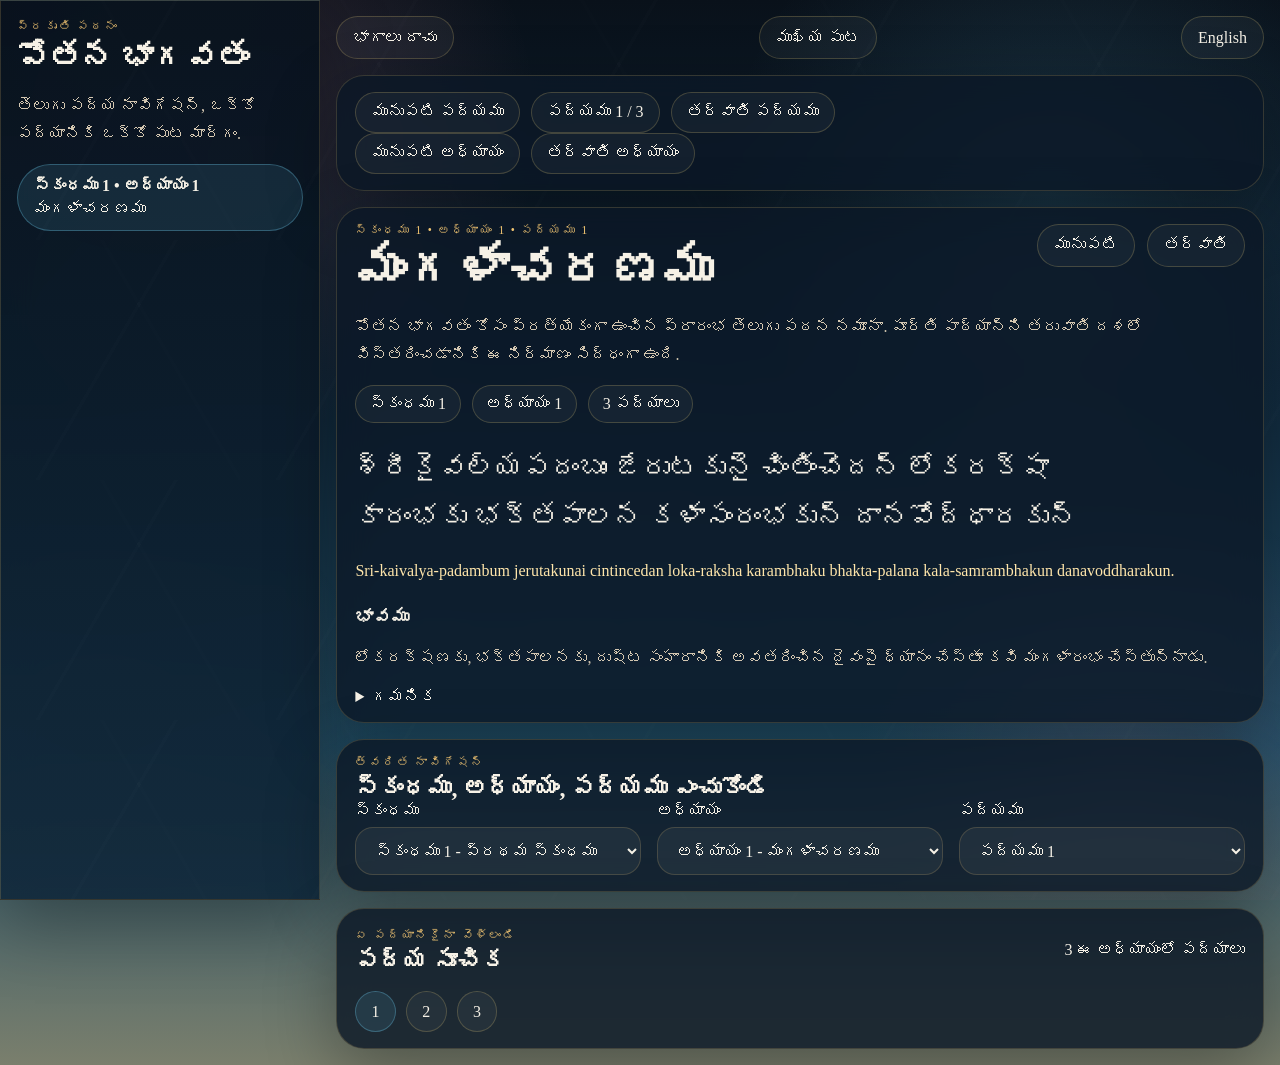
==== telugu.html @ 6f351b75 "Initial Bhagavatam site" ====
<!doctype html>
<html lang="te">
  <head>
    <meta charset="UTF-8" />
    <meta name="viewport" content="width=device-width, initial-scale=1.0" />
    <title>పోతన భాగవతం</title>
    <link rel="stylesheet" href="styles.css" />
  </head>
  <body class="reader-body" data-language="te">
    <div class="page-shell">
      <aside class="sidebar" id="sidebar"></aside>

      <main class="main-panel">
        <section class="top-strip">
          <button class="secondary-link button-link" id="sidebarToggle" type="button">భాగాలు</button>
          <a class="secondary-link" href="index.html">ముఖ్య పుట</a>
          <a class="secondary-link" href="english.html">English</a>
        </section>

        <section class="control-bar">
          <div class="verse-rail" id="verseNav"></div>
          <div class="chapter-rail" id="chapterNav"></div>
        </section>

        <article class="shloka-card">
          <div class="verse-header">
            <div>
              <p class="eyebrow" id="verseLocation">పద్యము</p>
              <h1 id="chapterTitle">లోడవుతోంది...</h1>
            </div>
            <div class="jump-actions">
              <button id="prevVerse" type="button">మునుపటి</button>
              <button id="nextVerse" type="button">తర్వాతి</button>
            </div>
          </div>

          <p class="chapter-summary" id="chapterSummary"></p>
          <div class="chapter-meta" id="chapterMeta"></div>

          <div class="shloka-text" id="verseText"></div>
          <div class="transliteration" id="transliteration"></div>

          <div class="meaning-block">
            <h2 id="meaningHeading">భావము</h2>
            <p id="verseMeaning"></p>
          </div>

          <details class="word-meanings">
            <summary id="wordMeaningLabel">గమనిక</summary>
            <p id="wordMeanings"></p>
          </details>
        </article>

        <section class="dropdown-nav-card">
          <div class="section-head">
            <div>
              <p class="eyebrow" id="dropdownEyebrow">త్వరిత నావిగేషన్</p>
              <h2 id="dropdownHeading">స్కంధము, అధ్యాయం, పద్యము ఎంచుకోండి</h2>
            </div>
          </div>
          <div class="dropdown-nav triple-nav">
            <label class="dropdown-field">
              <span id="cantoSelectLabel">స్కంధము</span>
              <select id="cantoSelect"></select>
            </label>
            <label class="dropdown-field">
              <span id="chapterSelectLabel">అధ్యాయం</span>
              <select id="chapterSelect"></select>
            </label>
            <label class="dropdown-field">
              <span id="verseSelectLabel">పద్యము</span>
              <select id="verseSelect"></select>
            </label>
          </div>
        </section>

        <section class="jump-grid-wrap">
          <div class="section-head">
            <div>
              <p class="eyebrow" id="jumpEyebrow">ఏ పద్యానికైనా వెళ్లండి</p>
              <h2 id="jumpHeading">పద్య సూచిక</h2>
            </div>
            <p id="jumpLabel"></p>
          </div>
          <div class="jump-grid" id="jumpGrid"></div>
        </section>
      </main>
    </div>

    <script src="app.js"></script>
  </body>
</html>
---- styles.css ----
:root {
  --bg: #08131f;
  --bg-alt: #16354b;
  --surface: rgba(11, 24, 39, 0.82);
  --surface-soft: rgba(255, 244, 224, 0.08);
  --text: #f6f1e6;
  --muted: #d4c7b1;
  --accent: #f2c572;
  --accent-strong: #ffe6ab;
  --lotus: #f28ea8;
  --river: #62b8d9;
  --stone: #72533d;
  --border: rgba(242, 197, 114, 0.18);
  --shadow: 0 24px 70px rgba(0, 0, 0, 0.32);
}

* {
  box-sizing: border-box;
}

body {
  margin: 0;
  min-height: 100vh;
  color: var(--text);
  font-family: "Palatino Linotype", "Book Antiqua", Georgia, serif;
  background:
    radial-gradient(circle at 18% 12%, rgba(242, 142, 168, 0.16), transparent 22%),
    radial-gradient(circle at 82% 18%, rgba(98, 184, 217, 0.16), transparent 24%),
    linear-gradient(180deg, #09111a 0%, #10273a 35%, #214f68 70%, #f1bf73 140%);
}

body::before,
body::after {
  content: "";
  position: fixed;
  inset: 0;
  pointer-events: none;
}

body::before {
  background:
    radial-gradient(circle at 8% 82%, rgba(114, 83, 61, 0.24), transparent 20%),
    radial-gradient(circle at 88% 84%, rgba(242, 142, 168, 0.12), transparent 20%);
}

body::after {
  opacity: 0.45;
  background-image:
    linear-gradient(120deg, transparent 0 46%, rgba(255, 255, 255, 0.03) 46% 47%, transparent 47% 100%),
    linear-gradient(60deg, transparent 0 63%, rgba(255, 255, 255, 0.025) 63% 64%, transparent 64% 100%);
  background-size: 240px 240px;
}

a,
button,
select {
  font: inherit;
}

.landing-shell,
.main-panel {
  position: relative;
  z-index: 1;
}

.landing-shell {
  max-width: 1220px;
  margin: 0 auto;
  padding: 1.2rem;
}

.landing-hero,
.landing-card,
.control-bar,
.shloka-card,
.dropdown-nav-card,
.jump-grid-wrap,
.sidebar {
  border: 1px solid var(--border);
  background: var(--surface);
  backdrop-filter: blur(16px);
  box-shadow: var(--shadow);
}

.landing-hero {
  display: grid;
  grid-template-columns: minmax(0, 1.1fr) minmax(280px, 0.9fr);
  gap: 1.2rem;
  overflow: hidden;
  padding: 1.3rem;
  border-radius: 32px;
}

.landing-art,
.landing-copy {
  align-self: center;
}

.landing-hero h1,
.shloka-card h1 {
  margin: 0;
  line-height: 1.06;
  font-size: clamp(2rem, 4vw, 4rem);
}

.eyebrow {
  margin: 0 0 0.45rem;
  text-transform: uppercase;
  letter-spacing: 0.16em;
  font-size: 0.72rem;
  color: var(--accent);
}

.lead,
.chapter-summary,
.landing-card p,
.sidebar-subtitle,
.meaning-block p,
.word-meanings p {
  color: var(--muted);
  line-height: 1.75;
}

.landing-actions,
.top-strip,
.chapter-meta,
.preview-pills,
.verse-rail,
.chapter-rail,
.jump-actions {
  display: flex;
  flex-wrap: wrap;
  gap: 0.7rem;
}

.landing-actions,
.chapter-meta {
  margin-top: 1rem;
}

.primary-link,
.secondary-link,
.chapter-chip,
.rail-link,
.jump-link,
.chapter-button,
.jump-actions button {
  border-radius: 999px;
  text-decoration: none;
}

.primary-link,
.secondary-link,
.chapter-button,
.jump-actions button {
  padding: 0.72rem 1rem;
}

.primary-link {
  color: #1a2230;
  background: linear-gradient(180deg, #ffe7ae, #efb85d);
}

.secondary-link,
.chapter-button,
.jump-actions button,
.rail-link,
.jump-link,
.chapter-chip {
  color: var(--text);
  border: 1px solid rgba(215, 192, 108, 0.24);
  background: rgba(255, 255, 255, 0.04);
}

.button-link {
  cursor: pointer;
}

.summary-grid {
  display: grid;
  grid-template-columns: repeat(2, minmax(0, 1fr));
  gap: 1rem;
  margin-top: 1rem;
}

.landing-card,
.control-bar,
.shloka-card,
.dropdown-nav-card,
.jump-grid-wrap {
  margin-top: 1rem;
  padding: 1rem 1.15rem;
  border-radius: 28px;
}

.preview-pills span,
.chapter-meta span {
  padding: 0.55rem 0.85rem;
  border-radius: 999px;
  border: 1px solid rgba(215, 192, 108, 0.24);
  background: rgba(255, 255, 255, 0.04);
}

.page-shell {
  display: grid;
  grid-template-columns: 320px minmax(0, 1fr);
  min-height: 100vh;
}

.page-shell.sidebar-collapsed {
  grid-template-columns: 0 minmax(0, 1fr);
}

.sidebar {
  position: sticky;
  top: 0;
  height: 100vh;
  overflow: auto;
  padding: 1.2rem 1rem 2rem;
  background:
    linear-gradient(180deg, rgba(8, 18, 29, 0.96), rgba(16, 40, 59, 0.92)),
    radial-gradient(circle at top, rgba(242, 142, 168, 0.12), transparent 40%);
}

.page-shell.sidebar-collapsed .sidebar {
  opacity: 0;
  pointer-events: none;
  overflow: hidden;
  padding: 0;
  border: 0;
}

.sidebar-title {
  margin: 0;
  font-size: 2rem;
}

.chapter-list {
  display: grid;
  gap: 0.7rem;
  margin-top: 1rem;
}

.chapter-button {
  text-align: left;
  display: grid;
  gap: 0.35rem;
}

.chapter-button.active,
.jump-link.active,
.rail-link:hover,
.chapter-button:hover,
.secondary-link:hover,
.jump-actions button:hover {
  background: rgba(98, 184, 217, 0.12);
  border-color: rgba(98, 184, 217, 0.36);
}

.main-panel {
  padding: 1rem;
}

.top-strip {
  justify-content: space-between;
}

.verse-header {
  display: flex;
  justify-content: space-between;
  gap: 1rem;
  align-items: flex-start;
}

.shloka-text {
  margin-top: 1.25rem;
  white-space: pre-line;
  font-size: clamp(1.45rem, 2.2vw, 2rem);
  line-height: 1.75;
}

.transliteration {
  margin-top: 1rem;
  color: var(--accent-strong);
  line-height: 1.8;
  white-space: pre-line;
}

.meaning-block {
  margin-top: 1.3rem;
}

.meaning-block h2 {
  margin: 0 0 0.4rem;
  font-size: 1.1rem;
}

.word-meanings {
  margin-top: 1rem;
}

.dropdown-nav {
  display: grid;
  gap: 1rem;
}

.triple-nav {
  grid-template-columns: repeat(3, minmax(0, 1fr));
}

.dropdown-field {
  display: grid;
  gap: 0.45rem;
}

select {
  width: 100%;
  padding: 0.85rem 0.95rem;
  color: var(--text);
  background: rgba(255, 255, 255, 0.05);
  border: 1px solid var(--border);
  border-radius: 18px;
}

.section-head {
  display: flex;
  justify-content: space-between;
  gap: 1rem;
  align-items: end;
}

.section-head h2 {
  margin: 0;
}

.jump-grid {
  margin-top: 1rem;
  display: flex;
  flex-wrap: wrap;
  gap: 0.65rem;
}

.jump-link,
.rail-link,
.chapter-chip {
  padding: 0.65rem 0.95rem;
}

.art-orb {
  position: relative;
  min-height: 340px;
  border-radius: 32px;
  overflow: hidden;
  background:
    radial-gradient(circle at 50% 20%, rgba(255, 230, 171, 0.24), transparent 24%),
    radial-gradient(circle at 50% 88%, rgba(98, 184, 217, 0.22), transparent 30%),
    linear-gradient(180deg, rgba(20, 42, 66, 0.98), rgba(13, 26, 42, 0.98) 56%, rgba(235, 172, 94, 0.95));
}

.orb {
  position: absolute;
  border-radius: 999px;
  filter: blur(2px);
}

.orb-a {
  inset: auto auto 12% 8%;
  width: 220px;
  height: 120px;
  background: radial-gradient(circle, rgba(98, 184, 217, 0.42), rgba(98, 184, 217, 0.04));
}

.orb-b {
  inset: auto 12% 12% auto;
  width: 140px;
  height: 140px;
  background: radial-gradient(circle, rgba(242, 142, 168, 0.5), rgba(242, 142, 168, 0.04));
}

.orb-c {
  inset: 18% 22% auto auto;
  width: 180px;
  height: 180px;
  background: radial-gradient(circle, rgba(255, 230, 171, 0.44), rgba(255, 230, 171, 0.02));
}

@media (max-width: 1080px) {
  .page-shell,
  .page-shell.sidebar-collapsed {
    grid-template-columns: minmax(0, 1fr);
  }

  .sidebar {
    position: relative;
    height: auto;
  }

  .page-shell.sidebar-collapsed .sidebar {
    display: none;
  }
}

@media (max-width: 820px) {
  .landing-hero,
  .summary-grid,
  .triple-nav {
    grid-template-columns: minmax(0, 1fr);
  }

  .verse-header,
  .section-head {
    display: block;
  }

  .jump-actions {
    margin-top: 0.8rem;
  }
}
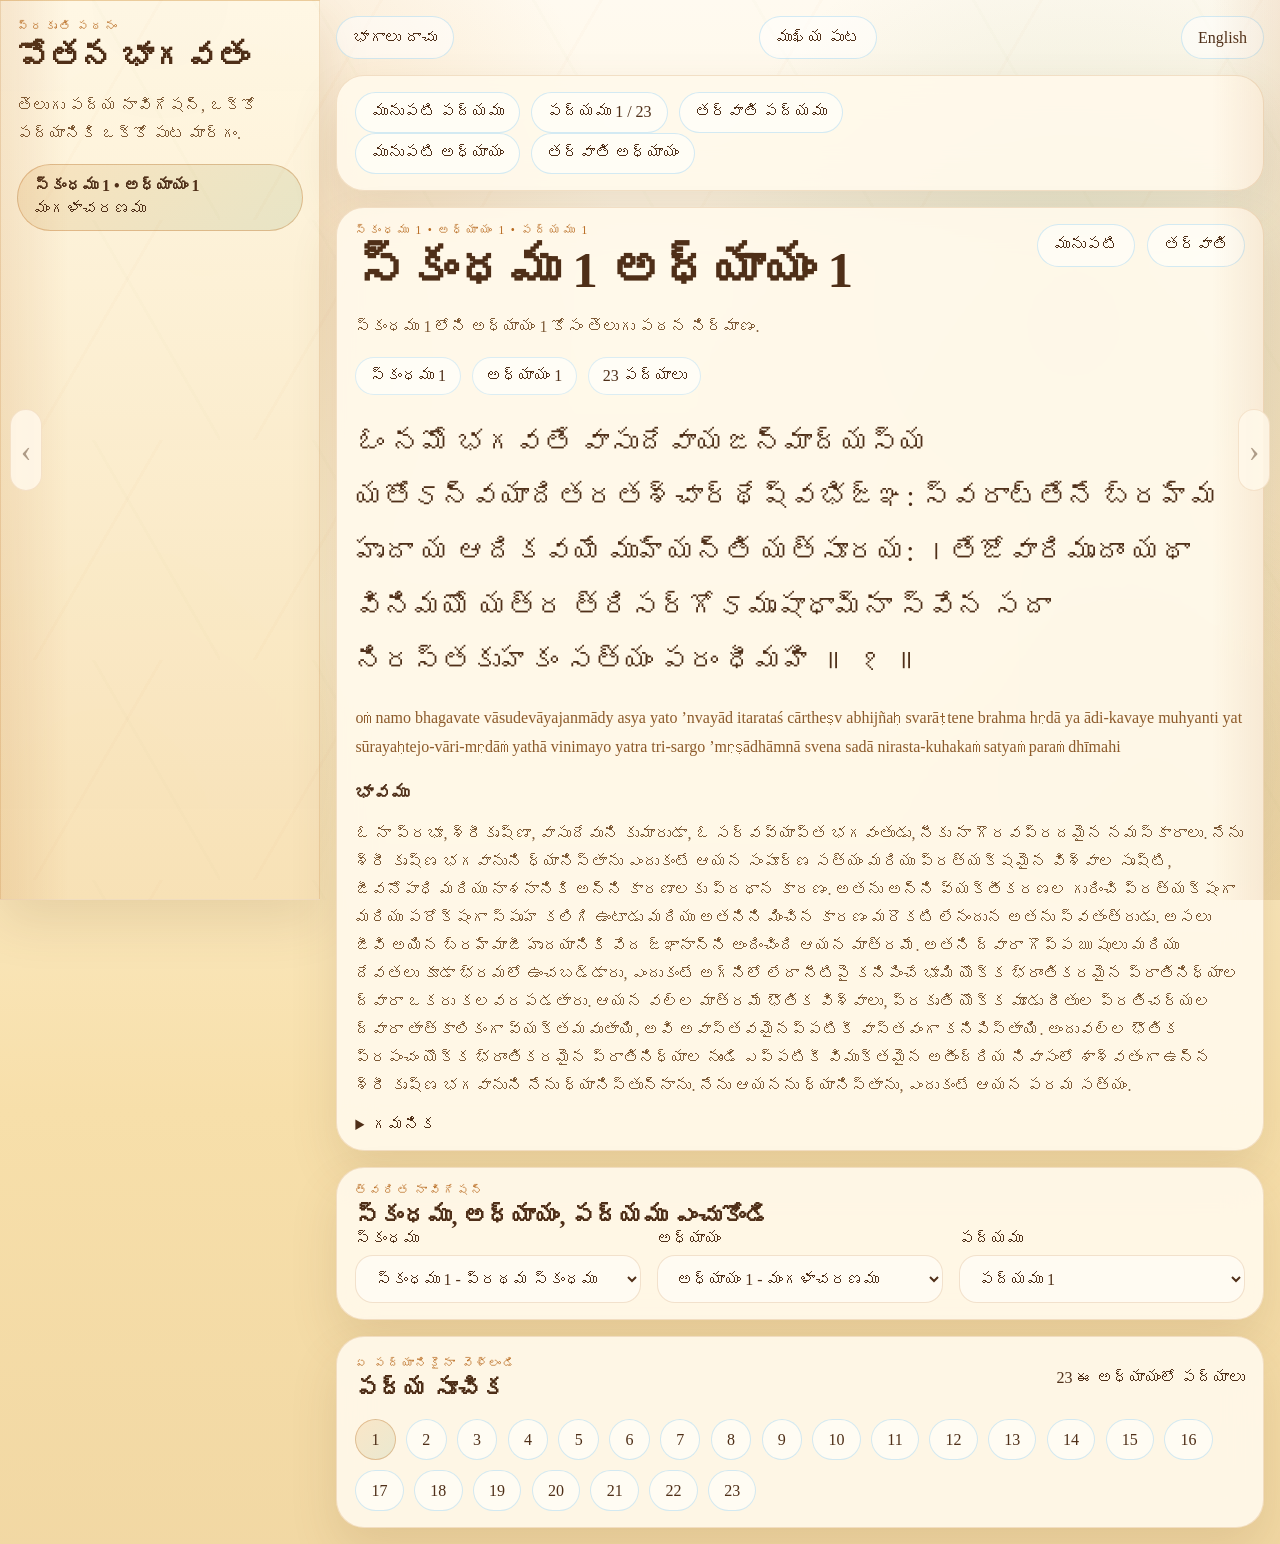
==== commit 2cb2432a: "Update Bhagavatam navigation and Telugu reader" ====
--- a/telugu.html
+++ b/telugu.html
@@ -85,6 +85,13 @@
           <div class="jump-grid" id="jumpGrid"></div>
         </section>
       </main>
+
+      <button class="edge-pager edge-pager-left" id="edgePrev" type="button" aria-label="మునుపటి పద్యము">
+        <span>‹</span>
+      </button>
+      <button class="edge-pager edge-pager-right" id="edgeNext" type="button" aria-label="తర్వాతి పద్యము">
+        <span>›</span>
+      </button>
     </div>
 
     <script src="app.js"></script>
--- a/styles.css
+++ b/styles.css
@@ -1,17 +1,33 @@
 :root {
-  --bg: #08131f;
-  --bg-alt: #16354b;
-  --surface: rgba(11, 24, 39, 0.82);
-  --surface-soft: rgba(255, 244, 224, 0.08);
-  --text: #f6f1e6;
-  --muted: #d4c7b1;
-  --accent: #f2c572;
-  --accent-strong: #ffe6ab;
-  --lotus: #f28ea8;
-  --river: #62b8d9;
-  --stone: #72533d;
-  --border: rgba(242, 197, 114, 0.18);
-  --shadow: 0 24px 70px rgba(0, 0, 0, 0.32);
+  --bg: #dff4ff;
+  --bg-alt: #9bd9ff;
+  --surface: rgba(255, 252, 242, 0.88);
+  --surface-soft: rgba(255, 221, 120, 0.14);
+  --text: #17324a;
+  --muted: #4d6781;
+  --accent: #f2bf3f;
+  --accent-strong: #ffdd74;
+  --lotus: #ffb6c8;
+  --river: #4aaee8;
+  --stone: #9c7a42;
+  --border: rgba(74, 174, 232, 0.2);
+  --shadow: 0 24px 60px rgba(48, 114, 163, 0.18);
+}
+
+body[data-language="te"] {
+  --bg: #fff6df;
+  --bg-alt: #f4d27b;
+  --surface: rgba(255, 249, 235, 0.92);
+  --surface-soft: rgba(167, 119, 47, 0.1);
+  --text: #4f2f18;
+  --muted: #7d5a36;
+  --accent: #b86a1f;
+  --accent-strong: #df8f2c;
+  --lotus: #c78259;
+  --river: #7c9f65;
+  --stone: #7b4a24;
+  --border: rgba(184, 106, 31, 0.18);
+  --shadow: 0 22px 48px rgba(122, 84, 39, 0.14);
 }
 
 * {
@@ -24,9 +40,16 @@
   color: var(--text);
   font-family: "Palatino Linotype", "Book Antiqua", Georgia, serif;
   background:
-    radial-gradient(circle at 18% 12%, rgba(242, 142, 168, 0.16), transparent 22%),
-    radial-gradient(circle at 82% 18%, rgba(98, 184, 217, 0.16), transparent 24%),
-    linear-gradient(180deg, #09111a 0%, #10273a 35%, #214f68 70%, #f1bf73 140%);
+    radial-gradient(circle at 14% 12%, rgba(255, 221, 120, 0.34), transparent 24%),
+    radial-gradient(circle at 84% 18%, rgba(74, 174, 232, 0.28), transparent 26%),
+    linear-gradient(180deg, #ebf9ff 0%, #cdeeff 28%, #9fddff 68%, #ffe699 130%);
+}
+
+body[data-language="te"] {
+  background:
+    radial-gradient(circle at 16% 14%, rgba(223, 143, 44, 0.22), transparent 24%),
+    radial-gradient(circle at 84% 20%, rgba(124, 159, 101, 0.18), transparent 24%),
+    linear-gradient(180deg, #fffaf0 0%, #fff2d4 34%, #f7dfaa 72%, #eed39f 120%);
 }
 
 body::before,
@@ -39,16 +62,29 @@
 
 body::before {
   background:
-    radial-gradient(circle at 8% 82%, rgba(114, 83, 61, 0.24), transparent 20%),
-    radial-gradient(circle at 88% 84%, rgba(242, 142, 168, 0.12), transparent 20%);
+    radial-gradient(circle at 10% 86%, rgba(255, 200, 116, 0.22), transparent 20%),
+    radial-gradient(circle at 90% 82%, rgba(74, 174, 232, 0.16), transparent 22%);
+}
+
+body[data-language="te"]::before {
+  background:
+    radial-gradient(circle at 8% 84%, rgba(184, 106, 31, 0.14), transparent 18%),
+    radial-gradient(circle at 90% 84%, rgba(124, 159, 101, 0.14), transparent 20%);
 }
 
 body::after {
-  opacity: 0.45;
+  opacity: 0.3;
   background-image:
-    linear-gradient(120deg, transparent 0 46%, rgba(255, 255, 255, 0.03) 46% 47%, transparent 47% 100%),
-    linear-gradient(60deg, transparent 0 63%, rgba(255, 255, 255, 0.025) 63% 64%, transparent 64% 100%);
-  background-size: 240px 240px;
+    linear-gradient(120deg, transparent 0 46%, rgba(255, 255, 255, 0.22) 46% 47%, transparent 47% 100%),
+    linear-gradient(60deg, transparent 0 63%, rgba(255, 255, 255, 0.16) 63% 64%, transparent 64% 100%);
+  background-size: 220px 220px;
+}
+
+body[data-language="te"]::after {
+  opacity: 0.24;
+  background-image:
+    linear-gradient(120deg, transparent 0 46%, rgba(184, 106, 31, 0.08) 46% 47%, transparent 47% 100%),
+    linear-gradient(60deg, transparent 0 63%, rgba(124, 159, 101, 0.08) 63% 64%, transparent 64% 100%);
 }
 
 a,
@@ -78,7 +114,7 @@
 .sidebar {
   border: 1px solid var(--border);
   background: var(--surface);
-  backdrop-filter: blur(16px);
+  backdrop-filter: blur(18px);
   box-shadow: var(--shadow);
 }
 
@@ -157,8 +193,8 @@
 }
 
 .primary-link {
-  color: #1a2230;
-  background: linear-gradient(180deg, #ffe7ae, #efb85d);
+  color: #143251;
+  background: linear-gradient(180deg, #ffe17b, #f3ba31);
 }
 
 .secondary-link,
@@ -168,8 +204,8 @@
 .jump-link,
 .chapter-chip {
   color: var(--text);
-  border: 1px solid rgba(215, 192, 108, 0.24);
-  background: rgba(255, 255, 255, 0.04);
+  border: 1px solid rgba(74, 174, 232, 0.24);
+  background: rgba(255, 255, 255, 0.52);
 }
 
 .button-link {
@@ -197,14 +233,15 @@
 .chapter-meta span {
   padding: 0.55rem 0.85rem;
   border-radius: 999px;
-  border: 1px solid rgba(215, 192, 108, 0.24);
-  background: rgba(255, 255, 255, 0.04);
+  border: 1px solid rgba(74, 174, 232, 0.2);
+  background: rgba(255, 255, 255, 0.56);
 }
 
 .page-shell {
   display: grid;
   grid-template-columns: 320px minmax(0, 1fr);
   min-height: 100vh;
+  position: relative;
 }
 
 .page-shell.sidebar-collapsed {
@@ -218,8 +255,14 @@
   overflow: auto;
   padding: 1.2rem 1rem 2rem;
   background:
-    linear-gradient(180deg, rgba(8, 18, 29, 0.96), rgba(16, 40, 59, 0.92)),
-    radial-gradient(circle at top, rgba(242, 142, 168, 0.12), transparent 40%);
+    linear-gradient(180deg, rgba(218, 243, 255, 0.96), rgba(186, 228, 252, 0.94)),
+    radial-gradient(circle at top, rgba(255, 221, 120, 0.24), transparent 40%);
+}
+
+body[data-language="te"] .sidebar {
+  background:
+    linear-gradient(180deg, rgba(255, 247, 228, 0.98), rgba(247, 225, 182, 0.96)),
+    radial-gradient(circle at top, rgba(184, 106, 31, 0.12), transparent 42%);
 }
 
 .page-shell.sidebar-collapsed .sidebar {
@@ -253,8 +296,18 @@
 .chapter-button:hover,
 .secondary-link:hover,
 .jump-actions button:hover {
-  background: rgba(98, 184, 217, 0.12);
-  border-color: rgba(98, 184, 217, 0.36);
+  background: linear-gradient(135deg, rgba(74, 174, 232, 0.16), rgba(255, 221, 120, 0.2));
+  border-color: rgba(74, 174, 232, 0.42);
+}
+
+body[data-language="te"] .chapter-button.active,
+body[data-language="te"] .jump-link.active,
+body[data-language="te"] .rail-link:hover,
+body[data-language="te"] .chapter-button:hover,
+body[data-language="te"] .secondary-link:hover,
+body[data-language="te"] .jump-actions button:hover {
+  background: linear-gradient(135deg, rgba(223, 143, 44, 0.16), rgba(124, 159, 101, 0.16));
+  border-color: rgba(184, 106, 31, 0.34);
 }
 
 .main-panel {
@@ -263,6 +316,72 @@
 
 .top-strip {
   justify-content: space-between;
+}
+
+.edge-pager {
+  position: fixed;
+  top: 0;
+  bottom: 0;
+  z-index: 20;
+  display: flex;
+  align-items: center;
+  width: 68px;
+  padding: 0;
+  border: 0;
+  background: linear-gradient(90deg, rgba(74, 174, 232, 0.18), transparent);
+  color: rgba(23, 50, 74, 0.52);
+  cursor: pointer;
+}
+
+body[data-language="te"] .edge-pager {
+  background: linear-gradient(90deg, rgba(184, 106, 31, 0.12), transparent);
+  color: rgba(79, 47, 24, 0.46);
+}
+
+.edge-pager span {
+  display: inline-flex;
+  align-items: center;
+  justify-content: center;
+  width: 32px;
+  height: 82px;
+  border-radius: 999px;
+  background: rgba(255, 251, 236, 0.82);
+  border: 1px solid rgba(74, 174, 232, 0.18);
+  font-size: 2rem;
+  transition: transform 140ms ease, color 140ms ease, background 140ms ease;
+}
+
+body[data-language="te"] .edge-pager span {
+  background: rgba(255, 248, 233, 0.88);
+  border: 1px solid rgba(184, 106, 31, 0.14);
+}
+
+.edge-pager:hover span {
+  transform: scale(1.04);
+  color: #1460a2;
+  background: rgba(255, 231, 135, 0.92);
+}
+
+body[data-language="te"] .edge-pager:hover span {
+  color: #a25b17;
+  background: rgba(252, 217, 143, 0.96);
+}
+
+.edge-pager-left {
+  left: 0;
+  justify-content: flex-start;
+  padding-left: 10px;
+}
+
+.edge-pager-right {
+  right: 0;
+  justify-content: flex-end;
+  padding-right: 10px;
+  background: linear-gradient(270deg, rgba(74, 174, 232, 0.18), transparent);
+}
+
+body[data-language="te"] .edge-pager-right {
+  background: linear-gradient(270deg, rgba(184, 106, 31, 0.12), transparent);
 }
 
 .verse-header {
@@ -279,11 +398,20 @@
   line-height: 1.75;
 }
 
+body[data-language="te"] .shloka-text {
+  font-size: clamp(1.5rem, 2.25vw, 2.05rem);
+  line-height: 1.9;
+}
+
 .transliteration {
   margin-top: 1rem;
-  color: var(--accent-strong);
+  color: #1f76b8;
   line-height: 1.8;
   white-space: pre-line;
+}
+
+body[data-language="te"] .transliteration {
+  color: #8c5a2a;
 }
 
 .meaning-block {
@@ -317,9 +445,13 @@
   width: 100%;
   padding: 0.85rem 0.95rem;
   color: var(--text);
-  background: rgba(255, 255, 255, 0.05);
+  background: rgba(255, 255, 255, 0.76);
   border: 1px solid var(--border);
   border-radius: 18px;
+}
+
+body[data-language="te"] select {
+  background: rgba(255, 252, 243, 0.92);
 }
 
 .section-head {
@@ -352,9 +484,9 @@
   border-radius: 32px;
   overflow: hidden;
   background:
-    radial-gradient(circle at 50% 20%, rgba(255, 230, 171, 0.24), transparent 24%),
-    radial-gradient(circle at 50% 88%, rgba(98, 184, 217, 0.22), transparent 30%),
-    linear-gradient(180deg, rgba(20, 42, 66, 0.98), rgba(13, 26, 42, 0.98) 56%, rgba(235, 172, 94, 0.95));
+    radial-gradient(circle at 52% 18%, rgba(255, 232, 137, 0.68), transparent 22%),
+    radial-gradient(circle at 52% 88%, rgba(74, 174, 232, 0.32), transparent 30%),
+    linear-gradient(180deg, rgba(225, 247, 255, 0.98), rgba(143, 215, 252, 0.98) 56%, rgba(248, 201, 77, 0.94));
 }
 
 .orb {
@@ -367,21 +499,21 @@
   inset: auto auto 12% 8%;
   width: 220px;
   height: 120px;
-  background: radial-gradient(circle, rgba(98, 184, 217, 0.42), rgba(98, 184, 217, 0.04));
+  background: radial-gradient(circle, rgba(74, 174, 232, 0.4), rgba(74, 174, 232, 0.06));
 }
 
 .orb-b {
   inset: auto 12% 12% auto;
   width: 140px;
   height: 140px;
-  background: radial-gradient(circle, rgba(242, 142, 168, 0.5), rgba(242, 142, 168, 0.04));
+  background: radial-gradient(circle, rgba(255, 211, 97, 0.54), rgba(255, 211, 97, 0.06));
 }
 
 .orb-c {
   inset: 18% 22% auto auto;
   width: 180px;
   height: 180px;
-  background: radial-gradient(circle, rgba(255, 230, 171, 0.44), rgba(255, 230, 171, 0.02));
+  background: radial-gradient(circle, rgba(255, 255, 255, 0.58), rgba(255, 255, 255, 0.04));
 }
 
 @media (max-width: 1080px) {
@@ -415,4 +547,22 @@
   .jump-actions {
     margin-top: 0.8rem;
   }
-}
+
+  .edge-pager {
+    width: 56px;
+  }
+
+  .edge-pager span {
+    width: 28px;
+    height: 72px;
+    font-size: 1.8rem;
+  }
+
+  .edge-pager-left {
+    padding-left: 8px;
+  }
+
+  .edge-pager-right {
+    padding-right: 8px;
+  }
+}
